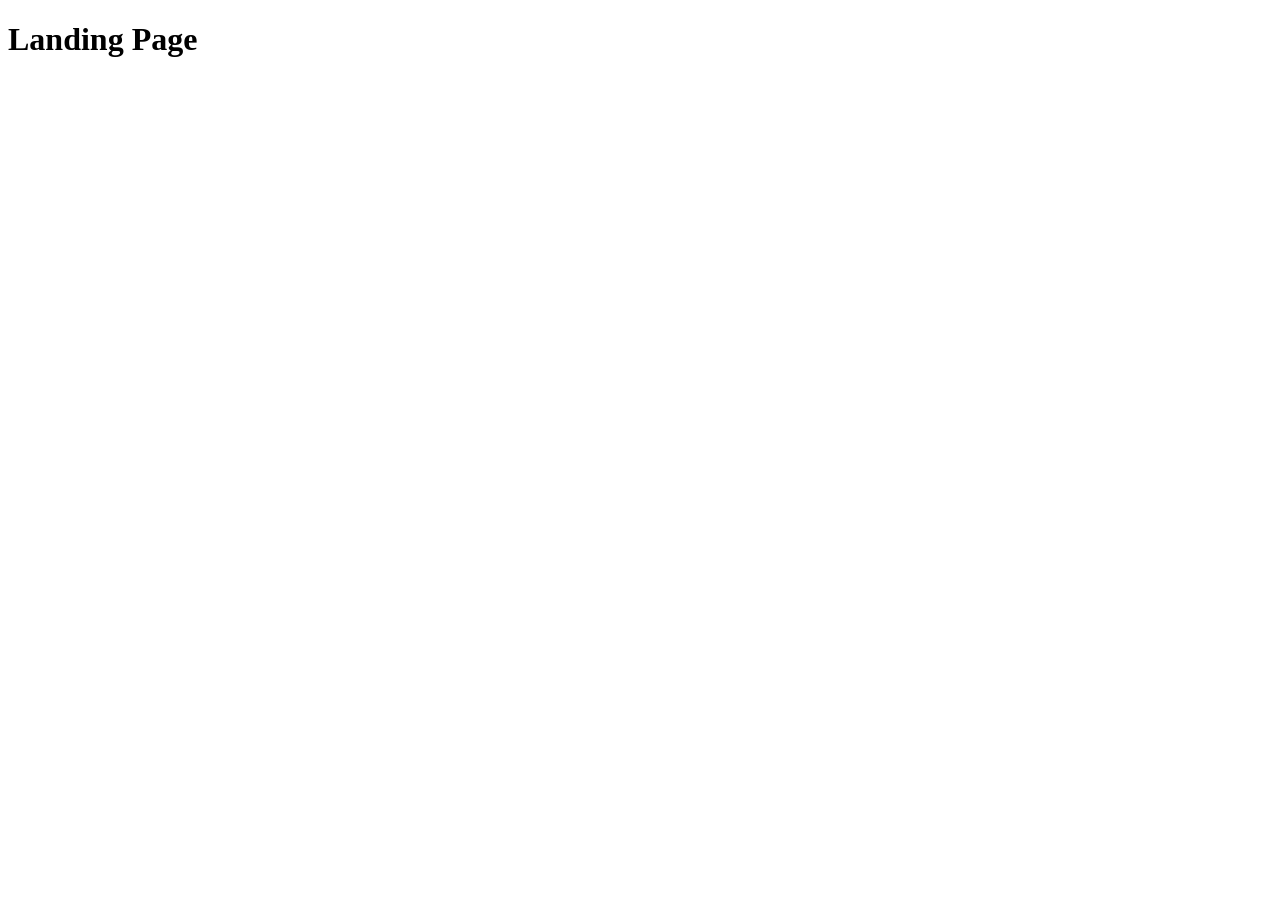
==== src/index.html @ 2f870a1b "Initial commit" ====
<!DOCTYPE html>
<html lang="en">
  <head>
    <meta charset="UTF-8">
    <meta name="viewport" content="width=device-width, initial-scale=1.0">
    <title>Miami</title>
    <link rel="stylesheet" href="./styles/main.scss">
    <script src="scripts/main.js" defer></script>
  </head>
  <body>
    <h1>Landing Page</h1>
  </body>
</html>
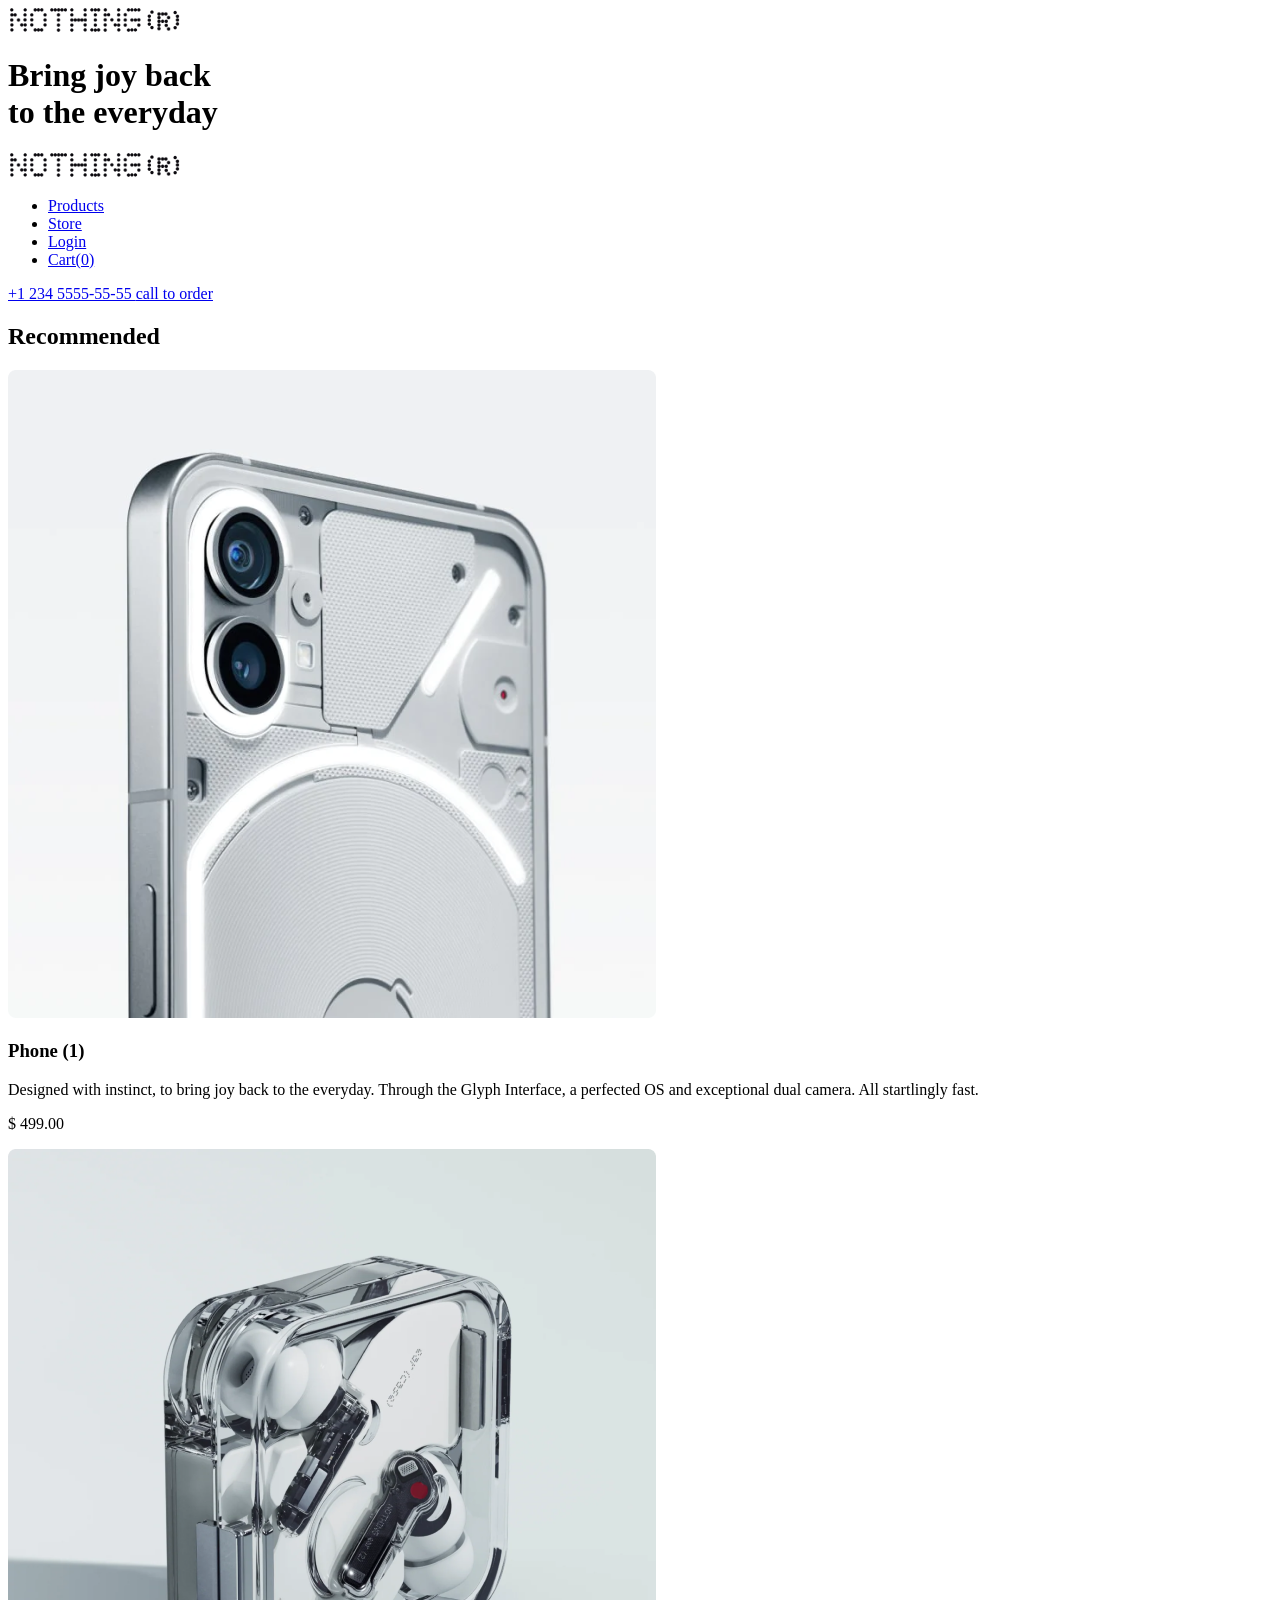
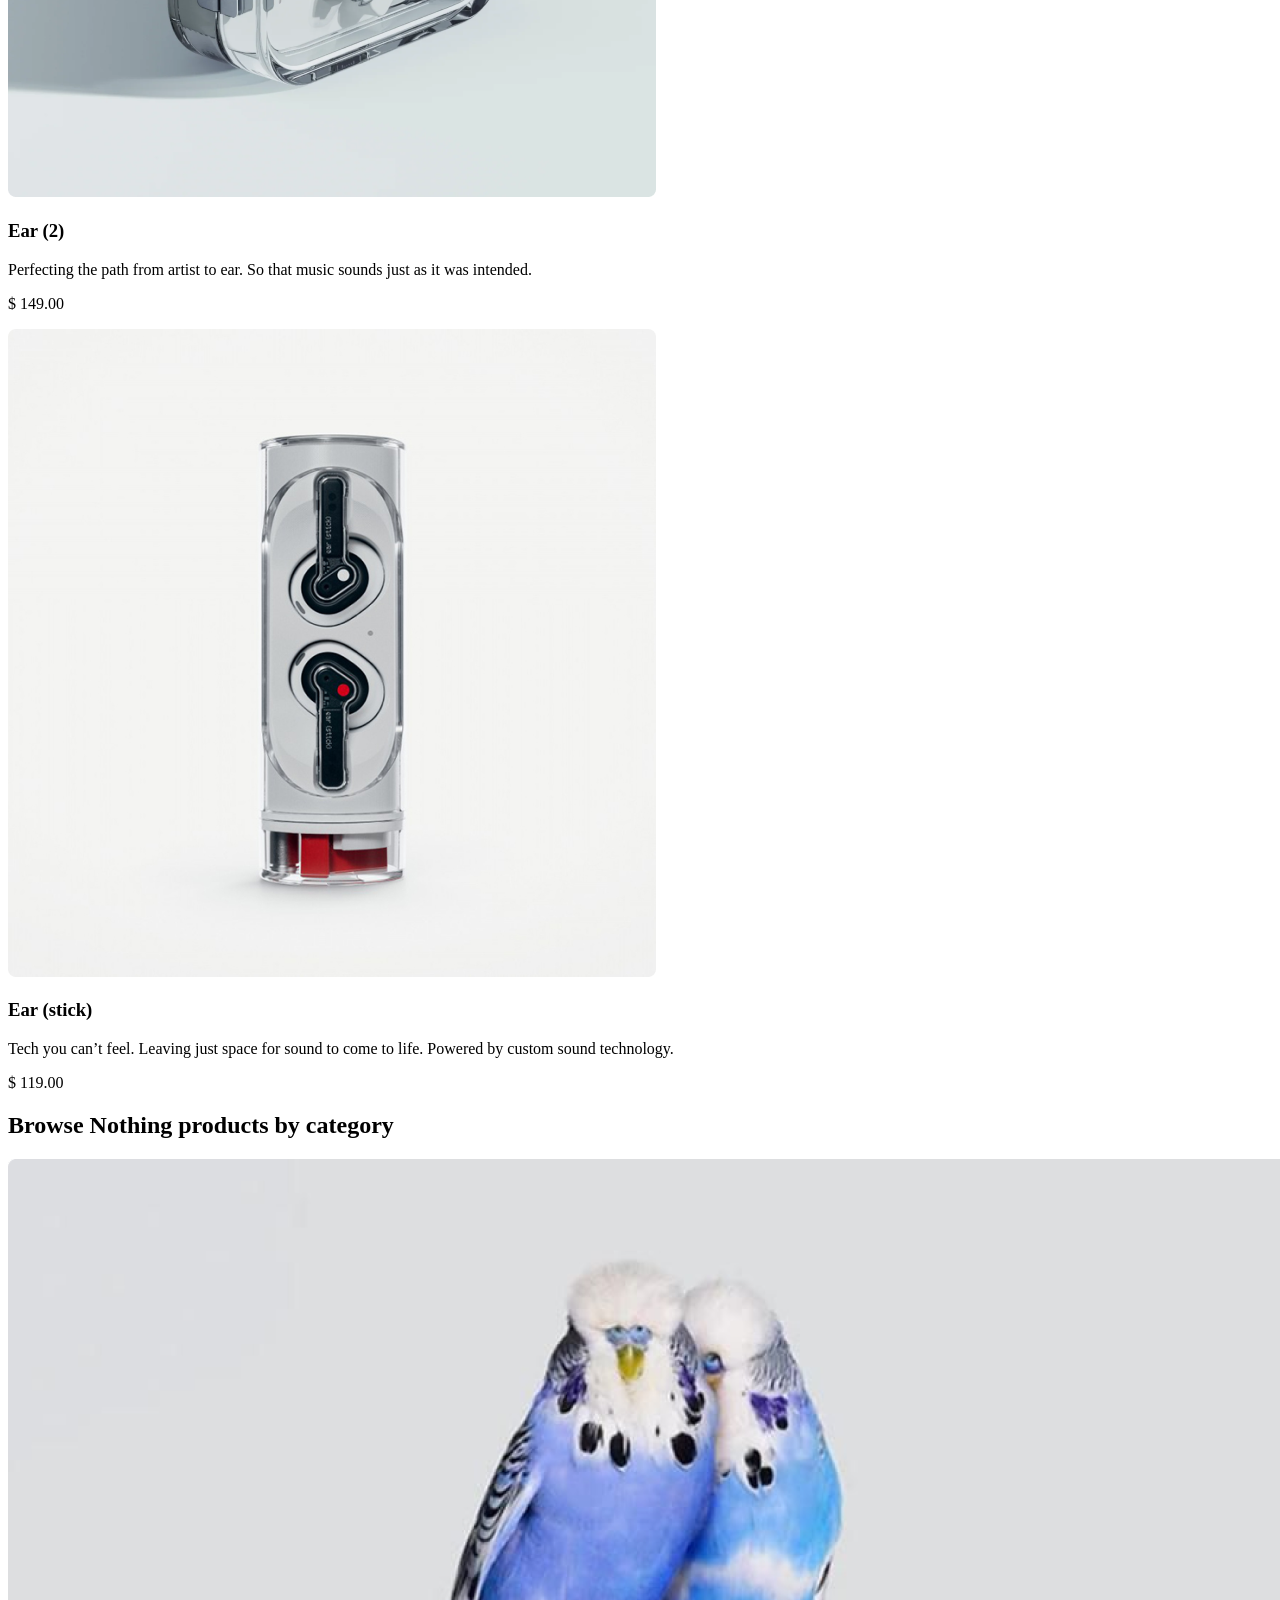
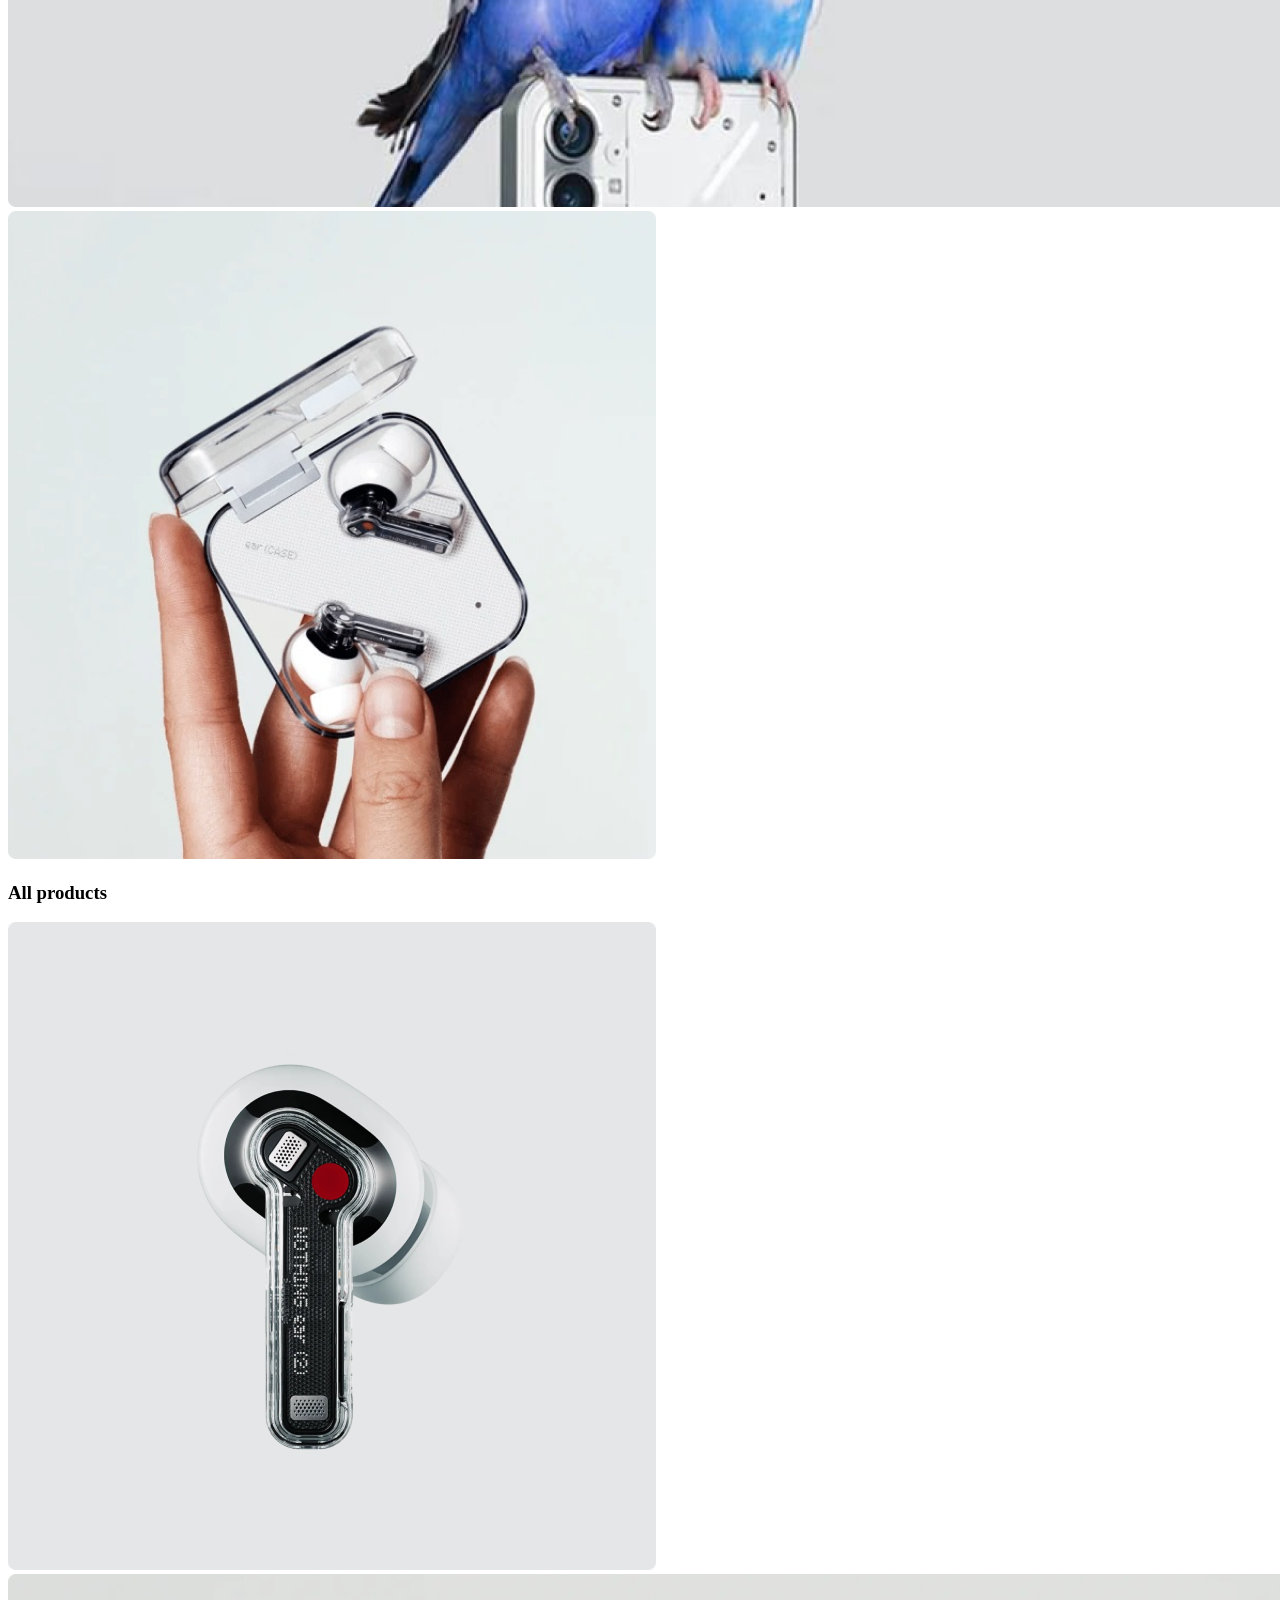
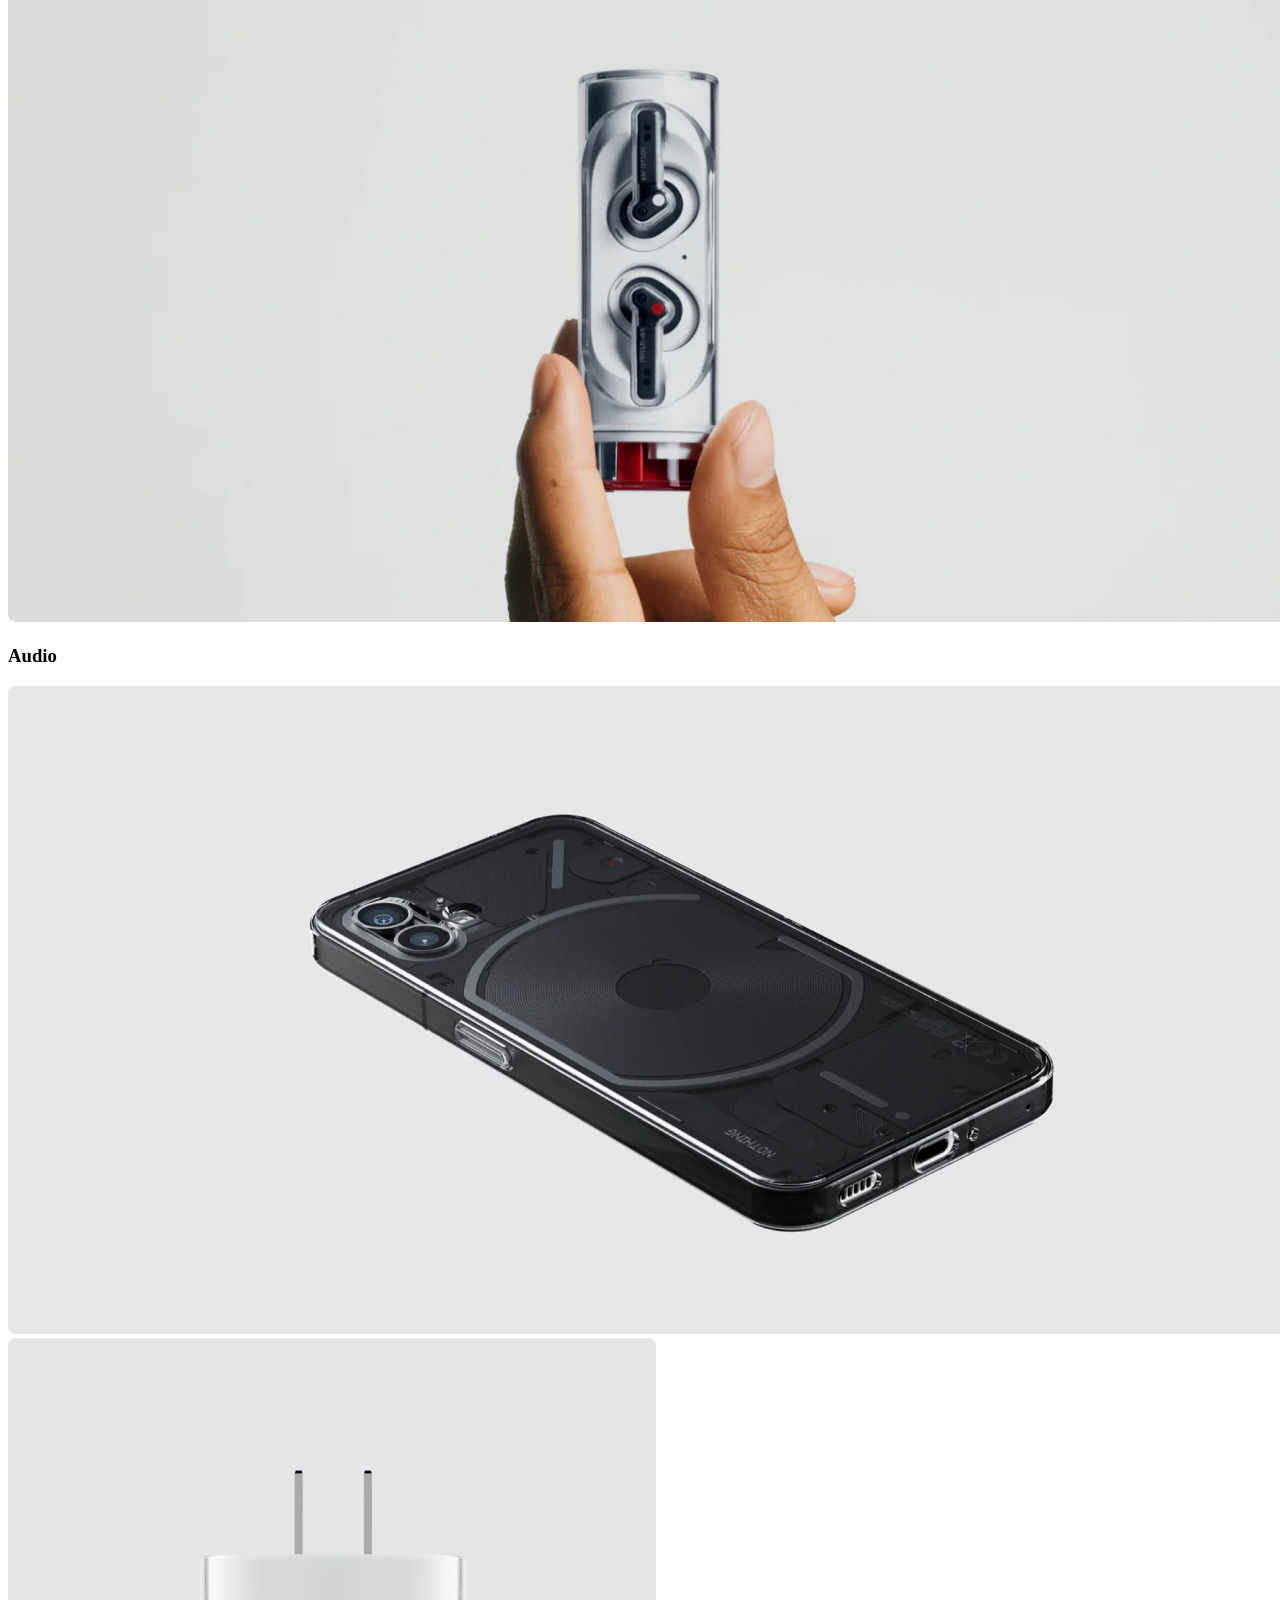
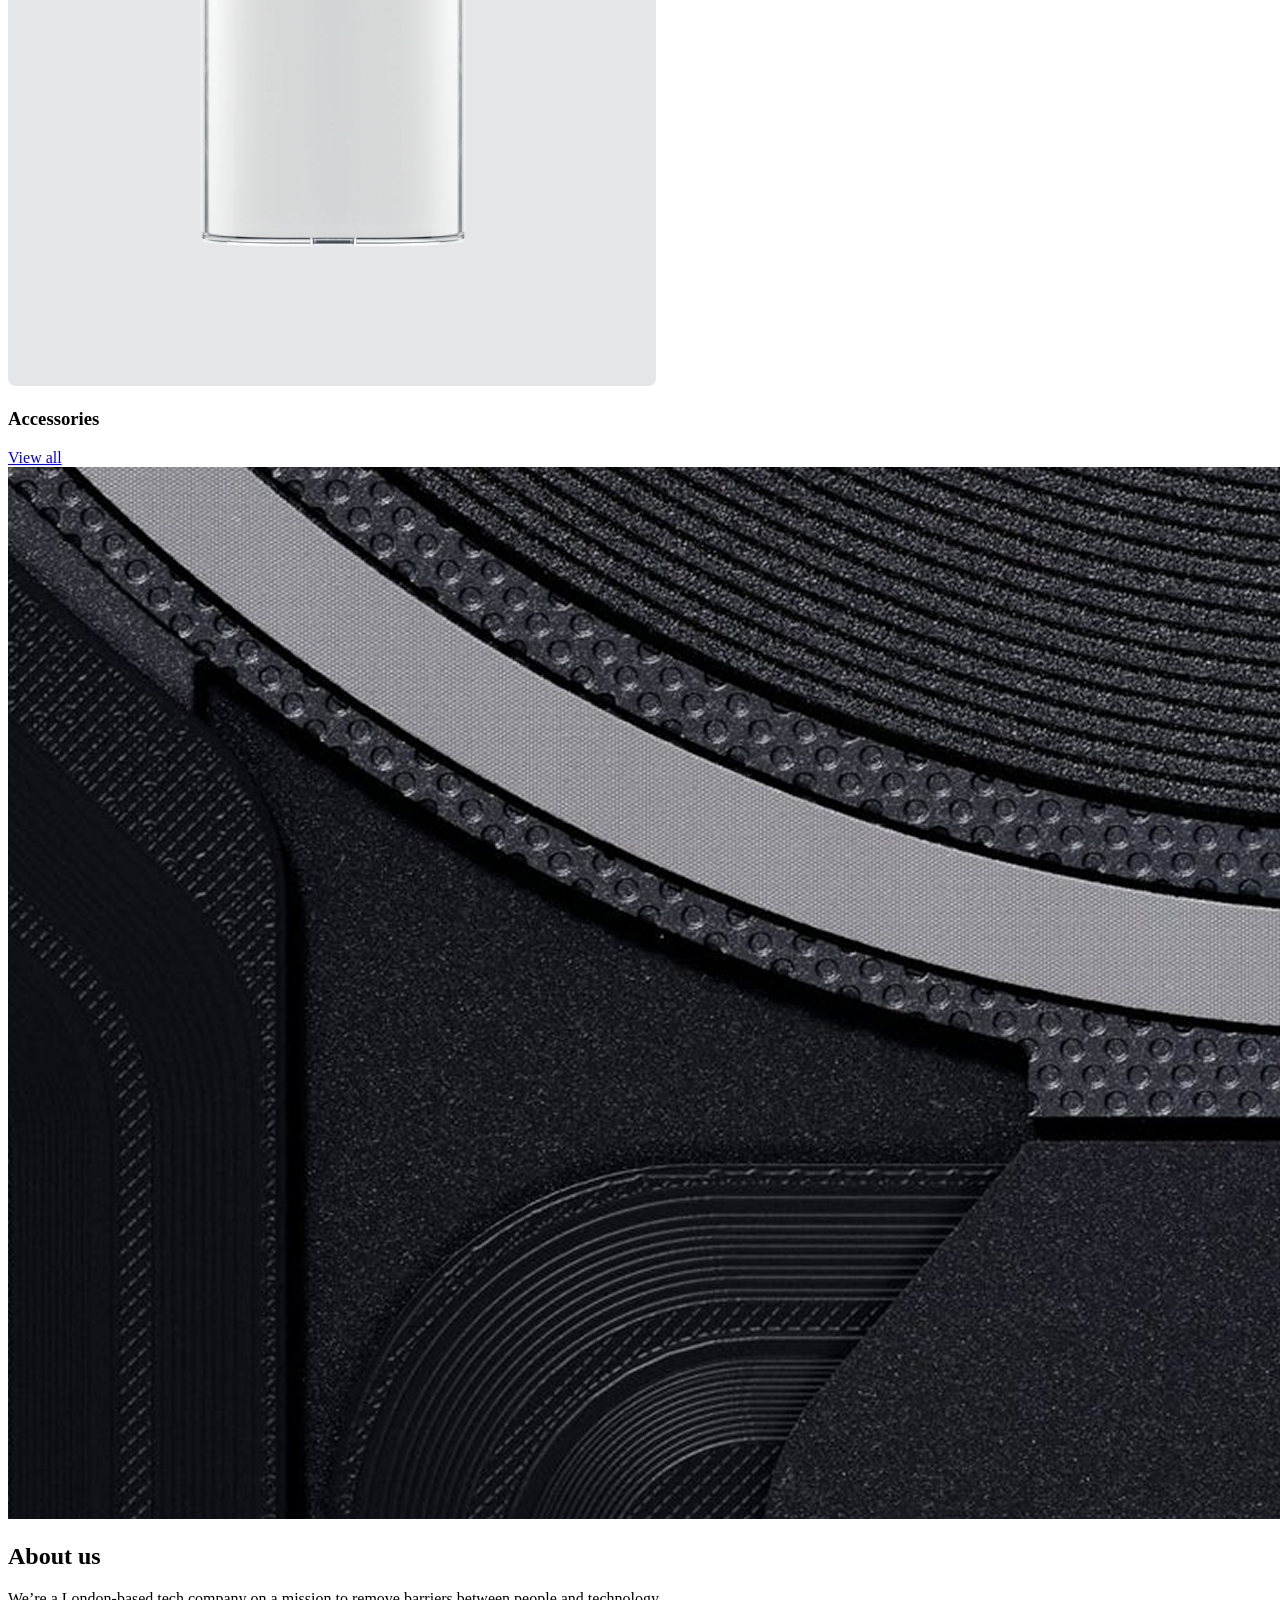
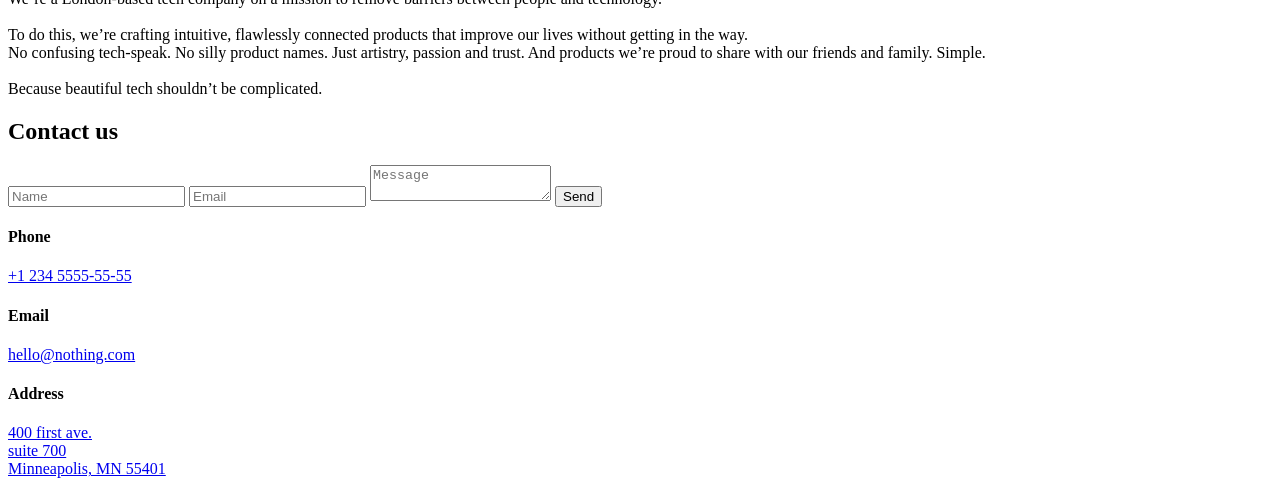
==== commit 8dfca7eb: "The Nothing Landing Page was created" ====
--- a/src/index.html
+++ b/src/index.html
@@ -1,13 +1,281 @@
-<!DOCTYPE html>
-<html lang="en">
+<!-- #region head -->
+<!doctype html>
+<html lang="en" class="page">
   <head>
-    <meta charset="UTF-8">
-    <meta name="viewport" content="width=device-width, initial-scale=1.0">
-    <title>Miami</title>
-    <link rel="stylesheet" href="./styles/main.scss">
-    <script src="scripts/main.js" defer></script>
+    <meta charset="UTF-8" />
+    <meta
+      name="viewport"
+      content="width=device-width, initial-scale=1.0"
+    />
+    <title>Nothing</title>
+    <link
+      rel="stylesheet"
+      href="./styles/main.scss"
+    />
+    <link rel="preconnect" href="https://fonts.googleapis.com">
+    <link rel="preconnect" href="https://fonts.gstatic.com"
+      crossorigin="anonymous">
+    <link href="https://fonts.googleapis.com/css2?family=Space+Grotesk:wght@300..700&display=swap" rel="stylesheet">
+    <link rel="icon" type="image/png"
+      href="./img/icons/favicon.png">
+    <script
+      src="./scripts/main.js"
+      defer
+    ></script>
   </head>
-  <body>
-    <h1>Landing Page</h1>
+  <!-- #endregion -->
+  <body class="page__body">
+    <header class="header">
+      <div class="container">
+        <div class="header__content">
+          <div class="top-bar">
+            <a href="index.html" class="top-bar__logo-link">
+              <img class="top-bar__logo" src="./img/logo.svg"
+                alt="Nothing logo">
+            </a>
+            <div class="top-bar__icons">
+              <a href="tel:+123455555555" class="icon icon--phone"></a>
+              <a href="#menu" class="icon icon--menu"></a>
+            </div>
+          </div>
+          <div class="header__bottom">
+            <h1 class="header__title">
+              Bring joy back
+              <br>
+              to the everyday
+            </h1>
+          </div>
+        </div>
+      </div>
+    </header>
+
+    <aside class="page__menu menu" id="menu">
+      <div class="container">
+        <div class="top-bar menu__top">
+          <a href="index.html" class="top-bar__logo">
+            <img class="logo" src="./img/logo.svg"
+              alt="Nothing logo">
+          </a>
+          <a href="#" class="icon icon--close"></a>
+        </div>
+        <div class="menu__bottom">
+          <nav class="nav menu__nav">
+            <ul class="nav__list">
+              <li class="nav__item">
+                <a class="nav__link" href="#recommended">Products</a>
+              </li>
+              <li class="nav__item">
+                <a class="nav__link" href="#categories">Store</a>
+              </li>
+              <li class="nav__item">
+                <a class="nav__link" href="#contacts">Login</a>
+              </li>
+              <li class="nav__item">
+                <a class="nav__link" href="#">Cart(0)</a>
+              </li>
+            </ul>
+          </nav>
+          <a href="tel:+1 234 5555-55-55" class="menu__phone-number">
+            +1 234 5555-55-55
+          </a>
+          <a href="tel:+1 234 5555-55-55" class="menu__call-to-order">
+            call to order
+          </a>
+        </div>
+      </div>
+    </aside>
+
+    <main class="main">
+      <div class="container">
+        <div class="main__content">
+          <!-- #region recommended -->
+          <section class="recommended" id="recommended">
+            <h2 class="section__title">Recommended</h2>
+            <div class="recommended__products">
+              <article class="product recommended__product">
+                <img
+                  src="./img/recomended-block-img/phone.png"
+                  alt="nothing-phone"
+                  class="product__photo"
+                >
+                <h3 class="product__title">Phone (1)</h3>
+                <p class="product__description">
+                  <span class="product__description--hide">
+                    Designed with instinct, to bring joy back to the everyday.
+                  </span>
+                  Through the Glyph Interface, a perfected OS and exceptional dual camera. All startlingly fast.
+                </p>
+                <p class="product__price">$ 499.00</p>
+              </article>
+              <article class="product recommended__product">
+                <img
+                  src="./img/recomended-block-img/ear(2).png"
+                  alt="nothing-ear-2"
+                  class="product__photo"
+                >
+                <h3 class="product__title">Ear (2)</h3>
+                <p class="product__description">Perfecting the path from artist to ear. So that music sounds just as it was intended.</p>
+                <p class="product__price">$ 149.00</p>
+              </article>
+              <article class="product recommended__product">
+                <img
+                  src="./img/recomended-block-img/ear(stick).png"
+                  alt="nothing-ear-stick"
+                  class="product__photo"
+                >
+                <h3 class="product__title">Ear (stick)</h3>
+                <p class="product__description">Tech you can’t feel. Leaving just space for sound to come to life. Powered by custom sound technology.</p>
+                <p class="product__price">$ 119.00</p>
+              </article>
+            </div>
+          </section>
+          <!-- #endregion -->
+          <!-- #region categories -->
+          <section class="categories" id="categories">
+            <h2 class="section__title">Browse Nothing products by category</h2>
+
+            <div class="categories__wrapper">
+              <article class="category">
+                <a href="#" class="category__link category__link--wide">
+                  <img
+                    class="category__photo"
+                    src="./img/category-block-img/all-products/parrots.png"
+                    alt="All products">
+                </a>
+
+                <a href="#" class="category__link category__link--square">
+                  <img
+                    class="category__photo"
+                    src="./img/category-block-img/all-products/open-headphones-case.png"
+                    alt="All products">
+                </a>
+
+                <h3 class="category__title">All products</h3>
+              </article>
+
+              <article class="category">
+                <a href="#" class="category__link category__link--square">
+                  <img
+                    class="category__photo"
+                    src="./img/category-block-img/audio/one-headphone.png"
+                    alt="Audio">
+                </a>
+
+                <a href="#" class="category__link category__link--wide">
+                  <img
+                    class="category__photo"
+                    src="./img/category-block-img/audio/headphones.png"
+                    alt="Audio">
+                </a>
+
+                <h3 class="category__title">Audio</h3>
+              </article>
+
+              <article class="category">
+                <a href="#" class="category__link category__link--wide">
+                  <img
+                    class="category__photo"
+                    src="./img/category-block-img/accessories/black-phone.png"
+                    alt="Accessories">
+                </a>
+
+                <a href="#" class="category__link category__link--square">
+                  <img
+                    class="category__photo"
+                    src="./img/category-block-img/accessories/charge.png"
+                    alt="Accessories">
+                </a>
+
+                <h3 class="category__title">Accessories</h3>
+              </article>
+
+              <a href="#" class="categories__btn">View all</a>
+            </div>
+          </section>
+          <!-- #endregion -->
+          <img
+            class="main__section-separator"
+            src="./img/block-separator.png"
+            alt="img"
+          >
+          <section class="about-us" id="about-us">
+            <h2 class="section__title about-us__title">About us</h2>
+
+            <div class="about-us__content">
+              <p class="about-us__description">
+                We’re a London-based tech company on a mission to remove barriers between people and technology.
+                <br><br>
+                To do this, we’re crafting intuitive, flawlessly connected products that improve our lives without     getting in the way. <br>
+                No confusing tech-speak. No silly product names. Just artistry, passion and trust. And products we’re proud to share with our friends and family. Simple.
+                <br><br>
+                Because beautiful tech shouldn’t be complicated.
+              </p>
+
+            </div>
+          </section>
+          <section class="contacts" id="contacts">
+            <h2 class="section__title contacts__title">Contact us</h2>
+
+            <form
+              action="POST"
+              class="contacts__form"
+              onsubmit="this.reset();
+              return false"
+            >
+              <input
+                class="contacts__input"
+                type="text"
+                name="name"
+                placeholder="Name"
+                required
+              >
+
+              <input
+                class="contacts__input"
+                type="email"
+                name="email"
+                placeholder="Email"
+                required
+              >
+
+              <textarea
+                class="contacts__message"
+                name="message"
+                id="message"
+                placeholder="Message" required></textarea>
+
+              <input
+                class="contacts__input contacts__btn"
+                type="submit"
+                value="Send" />
+            </form>
+
+            <div class="contacts__info">
+              <div class="contacts__item">
+                <h4 class="contacts__item-title">Phone</h4>
+                <a class="contacts__link" href="tel:+123455555555">+1 234 5555-55-55</a>
+              </div>
+
+              <div class="contacts__item">
+                <h4 class="contacts__item-title">Email</h4>
+                <a class="contacts__link" href="mailto:hello@nothing.com">hello@nothing.com</a>
+              </div>
+
+              <div class="contacts__item">
+                <h4 class="contacts__item-title">Address</h4>
+                <a
+                  class="contacts__link"
+                  target="_blank"
+                  href="https://www.google.com/maps">
+                  400 first ave. <br>
+                  suite 700 <br>
+                  Minneapolis, MN 55401
+                </a>
+              </div>
+            </div>
+          </section>
+        </div>
+      </div>
+    </main>
   </body>
 </html>
